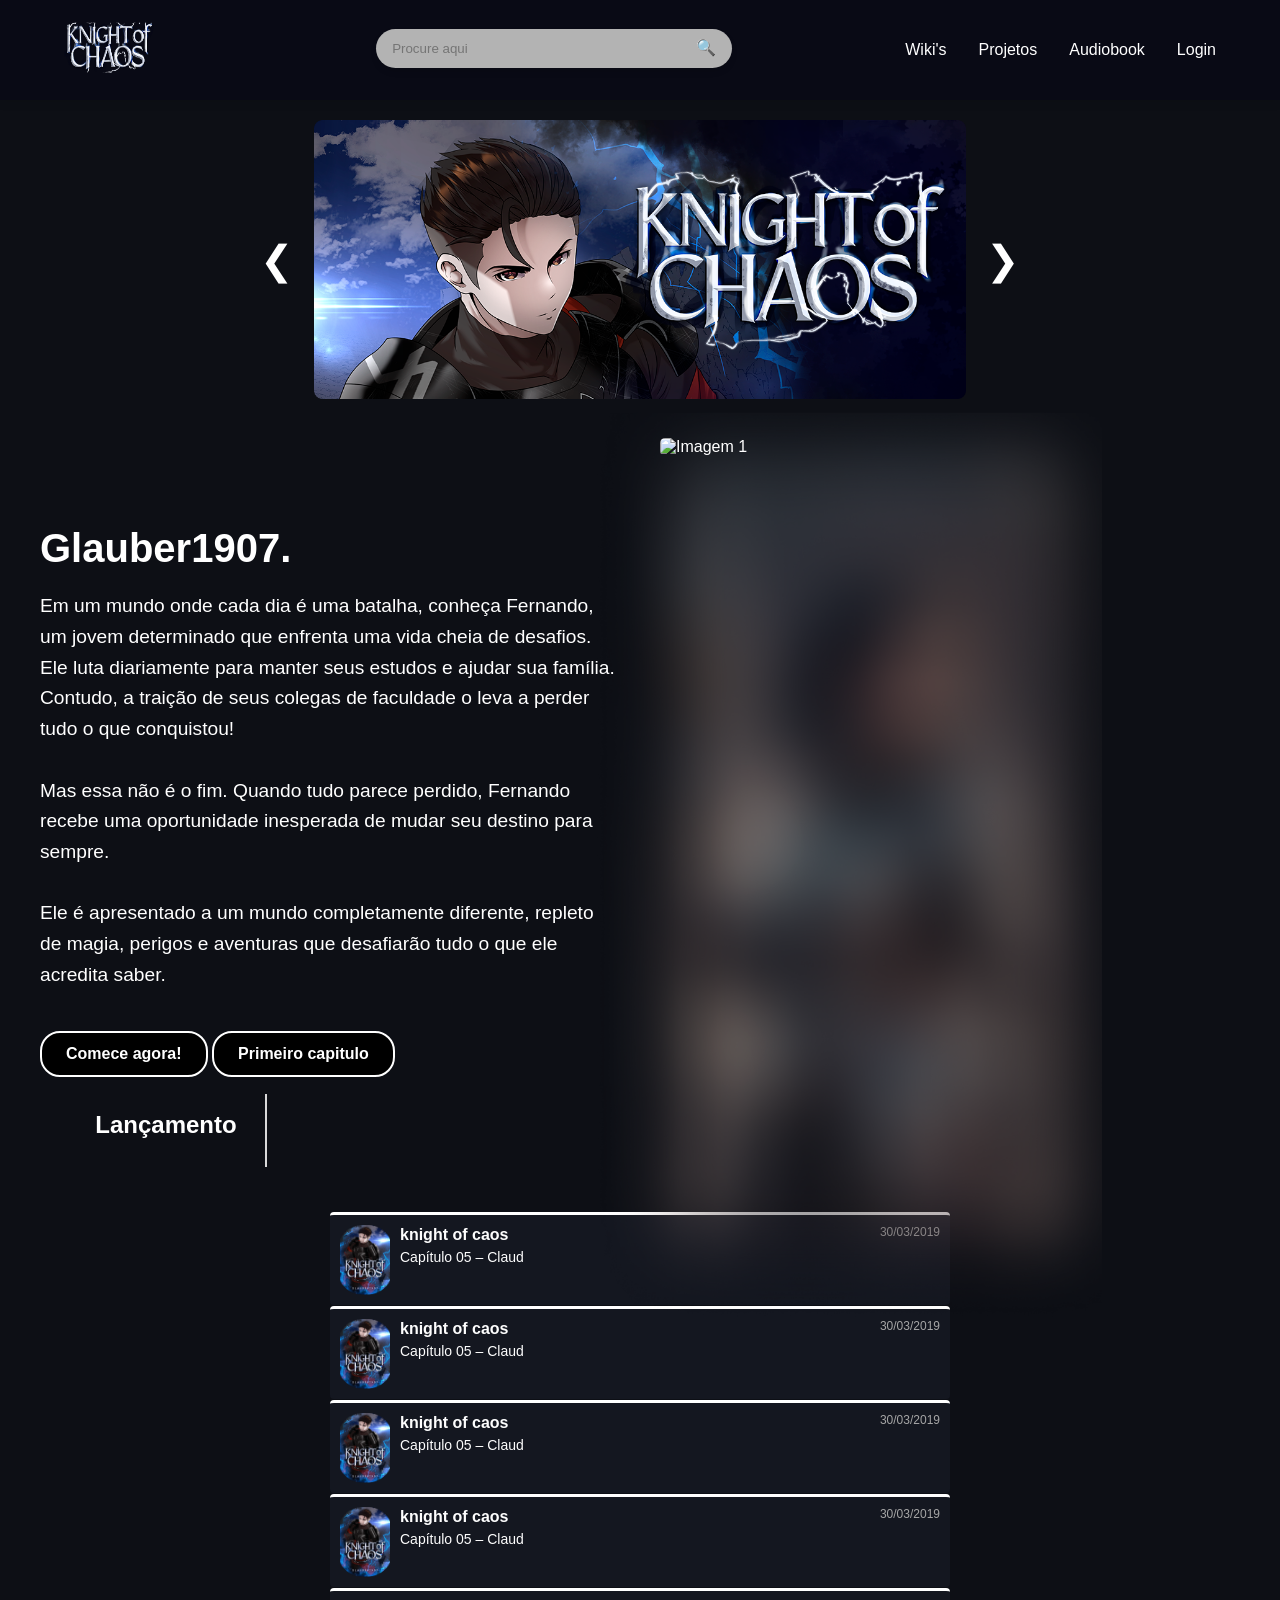
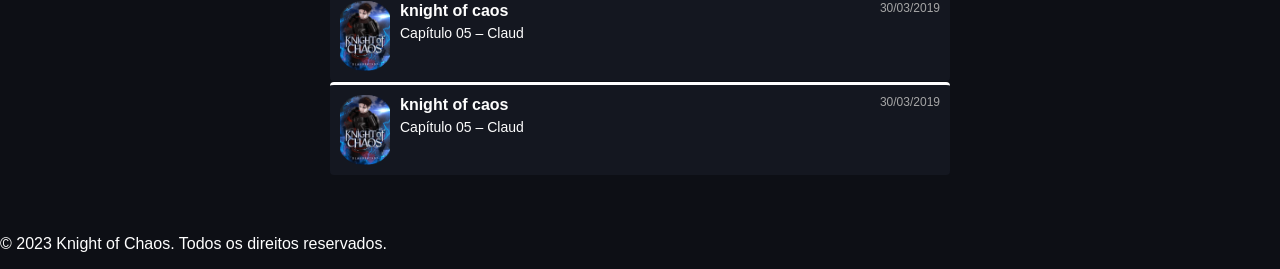
==== br/index.html @ bfa9e41a "Adc Adc cod" ====
<!DOCTYPE html>
<html lang="pt-BR">
<head>
  <meta charset="UTF-8">
  <meta name="viewport" content="width=device-width, initial-scale=1.0">
  <link rel="icon" href="img/img/KnightOfChaosLogo-2 (1).png" type="image/x-icon">

  <link rel="stylesheet" href="https://unpkg.com/swiper/swiper-bundle.min.css" />
  <link rel="stylesheet" href="Global css/style.css">
  <link rel="stylesheet" href="Global css/indro.css">
  <link rel="stylesheet" href="Global css/carrosell.css">
  <link rel="stylesheet" href="Global css/header.css">
  <link rel="stylesheet" href="Global css/sumario.css">
  <link rel="stylesheet" href="Global css/pesquisa.css">
  <link rel="stylesheet" href="https://use.fontawesome.com/releases/v5.7.1/css/all.css" integrity="sha384-fnmOCqbT1WI1j8LyTjo7mOUStjsKC4pOpQbqyi7RrhN7udi9RwhKkMHpvLbHG9Sr" crossorigin="anonymous">
  <title>Koc</title>
</head>
<body>
  <nav class="navbar">
    <div class="navbar-container container">
      <!-- Logo à esquerda -->
      <a href="./" class="logo">
        <img src="img/img/KnightOfChaosLogo-2 (1).png" alt="Knight of Chaos Logo" width="90" height="92">
      </a>
      <div class="search-container">
        <input type="text" class="search-input" placeholder="Procure aqui">
        <span class="search-icon">🔍</span>
    </div>

      <!-- Ícone do hambúrguer (visível apenas em mobile) -->
      <div class="hamburger-lines" id="hamburger">
        <span class="line line1"></span>
        <span class="line line2"></span>
        <span class="line line3"></span>
      </div>

      <!-- Menu de navegação -->
      <ul class="menu-items" id="menu-items">
        <li><a href="./wikis.html">Wiki's</a></li>
        <li><a href="./projetos.html">Projetos</a></li>
        <li><a href="./audiobook.html">Audiobook</a></li>
        <li><a href="./login.html">Login</a></li>
      </ul>
    </div>
  </nav>



  <!-- Carrossel -->
  <div class="carousel-container">
    <!-- Coluna 1: Seta para a esquerda -->
    <div class="arrow-column">
      <button class="arrow-button" onclick="prevSlide()">&#10094;</button>
    </div>
  
    <!-- Coluna 2: Carrossel -->
    <div class="carousel-column">
      <div class="carousel-inner">
        <div class="carousel-item">
          <img src="img/img/image 11.png" alt="Imagem 1">
        </div>
        <div class="carousel-item">
          <img src="img/img/image 11.png" alt="Imagem 2">
        </div>
        <div class="carousel-item">
          <img src="img/img/image 11.png" alt="Imagem 3">
        </div>
        <div class="carousel-item">
          <img src="img/img/image 11.png" alt="Imagem 4">
        </div>
      </div>
    </div>
  
    <!-- Coluna 3: Seta para a direita -->
    <div class="arrow-column">
      <button class="arrow-button" onclick="nextSlide()">&#10095;</button>
    </div>
  </div>

  <!-- Conteúdo principal da página -->
  <main class="introducao-bg">
    <div class="introducao container">
      <div class="introducao-conteudo">
        <h1 class="font-1-xxl cor-0">Glauber1907<span class="cor-p1">.</span></h1>
        <p class="font-2-l cor-5">Em um mundo onde cada dia é uma batalha, conheça Fernando, um jovem determinado que enfrenta uma vida cheia de desafios. Ele luta diariamente para manter seus estudos e ajudar sua família. Contudo, a traição de seus colegas de faculdade o leva a perder tudo o que conquistou! <br> <br> Mas essa não é o fim. Quando tudo parece perdido, Fernando recebe uma oportunidade inesperada de mudar seu destino para sempre. <br> <br> Ele é apresentado a um mundo completamente diferente, repleto de magia, perigos e aventuras que desafiarão tudo o que ele acredita saber.</p>
        <a class="botao" href="https://illusia.com.br/story/koc-knight-of-chaos/koc-capitulo-01/">Comece agora!</a>
        <a class="botao" href="https://illusia.com.br/story/koc-knight-of-chaos/koc-capitulo-01/">Primeiro capitulo</a>
      </div>
      <div class="imagens">
        <img src="img/img/Karol_totalmente_pronta.png" alt="Imagem 1" class="imagem1">
        <img src="img/img/image 1 (1).png" alt="Imagem 2" class="imagem2">
      </div>
      </div>
    </div>


  </main>
    <section class="content-sumario">
      <div class="content-conteudo ">
        <h1>Lançamento</h1>
        <div class="linha-reta"></div>
      </div>
    </section>

<section class="espaco">
  <div class="chapter-container">
    <img class="chapter-image" src="img/KnightOfChaosCapafix2 3.png" alt="Imagem do Capítulo" width="60" height="79">
    <div class="chapter-details">
      <div class="chapter-header">
        <h3 class="chapter-title">knight of caos</h3>
        <span class="chapter-date">30/03/2019</span>
      </div>
      <p class="chapter-description">
        Capítulo 05 – Claud
      </p>
    </div>
  </div>
  <div class="chapter-container">
    <img class="chapter-image" src="img/KnightOfChaosCapafix2 3.png" alt="Imagem do Capítulo" width="60" height="79">
    <div class="chapter-details">
      <div class="chapter-header">
        <h3 class="chapter-title">knight of caos</h3>
        <span class="chapter-date">30/03/2019</span>
      </div>
      <p class="chapter-description">
        Capítulo 05 – Claud
      </p>
    </div>
  </div>
  <div class="chapter-container">
    <img class="chapter-image" src="img/KnightOfChaosCapafix2 3.png" alt="Imagem do Capítulo" width="60" height="79">
    <div class="chapter-details">
      <div class="chapter-header">
        <h3 class="chapter-title">knight of caos</h3>
        <span class="chapter-date">30/03/2019</span>
      </div>
      <p class="chapter-description">
        Capítulo 05 – Claud
      </p>
    </div>
  </div>
  <div class="chapter-container">
    <img class="chapter-image" src="img/KnightOfChaosCapafix2 3.png" alt="Imagem do Capítulo" width="60" height="79">
    <div class="chapter-details">
      <div class="chapter-header">
        <h3 class="chapter-title">knight of caos</h3>
        <span class="chapter-date">30/03/2019</span>
      </div>
      <p class="chapter-description">
        Capítulo 05 – Claud
      </p>
    </div>
  </div>
  <div class="chapter-container">
    <img class="chapter-image" src="img/KnightOfChaosCapafix2 3.png" alt="Imagem do Capítulo" width="60" height="79">
    <div class="chapter-details">
      <div class="chapter-header">
        <h3 class="chapter-title">knight of caos</h3>
        <span class="chapter-date">30/03/2019</span>
      </div>
      <p class="chapter-description">
        Capítulo 05 – Claud
      </p>
    </div>
  </div>
  <div class="chapter-container">
    <img class="chapter-image" src="img/KnightOfChaosCapafix2 3.png" alt="Imagem do Capítulo" width="60" height="79">
    <div class="chapter-details">
      <div class="chapter-header">
        <h3 class="chapter-title">knight of caos</h3>
        <span class="chapter-date">30/03/2019</span>
      </div>
      <p class="chapter-description">
        Capítulo 05 – Claud
      </p>
    </div>
  </div>
</section>
  <footer>
    <div class="container">
      <p>&copy; 2023 Knight of Chaos. Todos os direitos reservados.</p>
    </div>
  </footer>

  <!-- Scripts -->
  <script src="https://unpkg.com/swiper/swiper-bundle.min.js"></script>
  <script src="index.js"></script>
  <script src="script.js"></script>
</body>
</html>
---- br/Global css/style.css ----
.introducao-bg {
  padding: 0px 0;
}

.introducao.container {
  display: flex;
  align-items: center;
  justify-content: space-between;
  gap: 40px;
}

.introducao-conteudo {
  flex: 1;
  max-width: 600px;
}

.introducao-imagem {
  flex: 1;
  max-width: 50%;
}

.introducao-imagem img {
  width: 100%;
  height: auto;
  border-radius: 8px;
}

.linha-01 {
  height: 2px;
  background-color: #333;
  margin: 40px 0;
}

.botao {
  display: inline-block;
  padding: 12px 24px;
  background-color: transparent;
  color: #fff;
  text-decoration: none;
  border-radius: 25px;
  font-weight: bold;
  margin-top: 20px;
  border: 2px solid #fff;
  transition: all 0.3s ease;
}

.botao:hover {
  color: black;
  background-color: white;
  border-color: black;
}

@media (max-width: 768px) {
  .introducao.container {
    flex-direction: column;
  }

  .introducao-imagem {
    max-width: 100%;
    margin-top: 20px;
  }
}
---- br/Global css/indro.css ----
body {
  margin: 0;
  font-family: Arial, sans-serif;
  color: #fff;
  background-color: #0D0F15;
}

.linha {
  width: 1440px;
  height: 3px;
  background-color: white;
  margin: 50px auto 0;
}

.linhas {
  margin: auto 0;
}

.introducao-bg {
  padding: 0;
}

.introducao {
  display: flex;
  justify-content: space-between;
  align-items: center;
  gap: 40px;
  max-width: 1200px;
  margin: 0 auto;
  padding: 20px 20px;
}

.introducao-conteudo {
  max-width: 600px;
}

.introducao-conteudo h1 {
  font-size: 2.5rem;
  margin-bottom: 20px;
}

.introducao-conteudo p {
  font-size: 1.2rem;
  line-height: 1.6;
  margin-bottom: 20px;
}

.botao {
  display: inline-block;
  padding: 12px 24px;
  background-color: #000;
  color: #fff;
  text-decoration: none;
  border-radius: 20px;
  font-size: 1rem;
  transition: background-color 0.3s;
}

.botao:hover {
  background-color: #333;
}

.imagens {
  flex: 1;
  position: relative;
}

.imagens img {
  border-radius: 5px;
  border-right: auto;
  -radius: 8px;
  position: absolute;
}

.imagem1 {
  top: -350px;
  left: 0;
  width: 80%;
  z-index: 2;
}

.imagem2 {
  top: -354px;
  left: -51px;
  width: 83%;
  z-index: 1;
  opacity: 0.5;
  transform: scale(1.05);
}

@media (max-width: 779px) {
  .introducao-imagem img {
    display: none;
  }

  .introducao-conteudo h1 {
    font-size: 2rem;
    margin: 0 1px 1px 1px;
  }

  .introducao-bg {
    padding: 0;
    margin: 10px 20px 1px 20px;
  }

  .introducao-conteudo p {
    font-size: 1rem;
  }

  .botao {
    font-size: 0.9rem;
    padding: 10px 20px;
  }

  .carrossel {
    width: 700px;
    height: 300px;
  }

  .swiper-button-next,
  .swiper-button-prev {
    display: none;
  }

  .introducao-01 {
    flex-direction: column;
    text-align: center;
  }

  .introducao-conteudo {
    margin-bottom: 40px;
  }
}
---- br/Global css/carrosell.css ----
.carousel-container {
  display: flex;
  align-items: center;
  justify-content: center;
  width: 100%;
  max-width: 800px;
  margin: 80px auto;
  margin-top: 20px;
}

.arrow-column {
  flex: 0 0 50px;
  display: flex;
  align-items: center;
  justify-content: center;
}

.arrow-button {
  background-color: transparent;
  color: #fff;
  border: none;
  padding: 20px;
  cursor: pointer;
  font-size: 40px;
  transition: color 0.3s ease;
}

.arrow-button:hover {
  color: darkblue;
}

.carousel-column {
  flex: 1;
  overflow: hidden;
}

.carousel-inner {
  display: flex;
  transition: transform 0.5s ease;
}

.carousel-item {
  min-width: 100%;
  box-sizing: border-box;
}

.carousel-item img {
  width: 100%;
  display: block;
}
---- br/Global css/header.css ----
body {
  margin: 0;
  padding-top: 100px;
  font-family: Arial, sans-serif;
}

.navbar {
  background: #090A15;
  position: fixed;
  top: 0;
  left: 0;
  width: 100%;
  z-index: 1000;
  box-shadow: 0px 2px 10px rgba(0, 0, 0, 0.1);
}

.navbar-container {
  display: flex;
  justify-content: space-between;
  align-items: center;
  height: 100px;
  max-width: 1200px;
  width: 90%;
  margin: 0 auto;
}

.logo img {
  height: 62px;
}

.menu-items {
  display: flex;
  list-style: none;
  margin: 0;
  padding: 0;
}

.menu-items li {
  margin-left: 2rem;
}

.menu-items a {
  text-decoration: none;
  color: #fff;
  font-weight: 500;
  transition: color 0.3s ease-in-out;
}

.hamburger-lines {
  display: none;
  flex-direction: column;
  justify-content: space-between;
  height: 24px;
  width: 30px;
  cursor: pointer;
}

.hamburger-lines .line {
  display: block;
  height: 3px;
  width: 100%;
  background: #fff;
  border-radius: 2px;
  transition: all 0.3s ease-in-out;
}


@media (max-width: 950px) {
  .hamburger-lines {
    display: flex;
  }

  .menu-items {
    position: absolute;
    top: 100px;
    left: 0;
    width: 100%;
    background: #000;
    flex-direction: column;
    align-items: center;
    transform: translateX(-100%);
    transition: transform 0.5s ease-in-out;
    padding: 1rem 0;
  }

  .menu-items li {
    margin: 1rem 0;
  }

  .menu-items.active {
    transform: translateX(0);
  }

  .hamburger-lines.active .line1 {
    transform: rotate(45deg) translate(5px, 5px);
  }

  .hamburger-lines.active .line2 {
    opacity: 0;
  }

  .hamburger-lines.active .line3 {
    transform: rotate(-45deg) translate(5px, -5px);
  }
}

.content {
  padding: 2rem;
  text-align: center;
}
---- br/Global css/sumario.css ----
.content-sumario {
  width: 100%;
  max-width: 1150px;
  margin: 10px auto 40px auto;
  padding: 0;
  height: 5vh;
  display: flex;
  align-items: center;
  justify-content: left;
}

.content-conteudo {
  text-align: center;
}

.linha-reta {
  height: 73px;
  width: 2px;
  background-color: #d9d9d9;
  display: flex;
  margin-top: -65px;
  margin-left: 200px;
}

.lista-capitulos {
  display: flex;
  flex-wrap: wrap;
  justify-content: center;
  gap: 20px;
}

.capitulo {
  width: 200px;
  padding: 10px;
  background-color: #f0f0f0;
  text-align: center;
  border-radius: 5px;
}

.chapter-container {
  display: flex;
  align-items: flex-start;
  background: #141720;
  border-radius: 4px;
  padding: 10px;
  color: #fdfdfd;
  height: 70px;
  max-width: 600px;
  margin: 1px auto;
  position: relative;
  border-top: 3px solid #FFF;
}

.chapter-image {
  width: 50px;
  height: 70px;
  margin-right: 10px;
  border-radius: 4px;
  object-fit: cover;
}

.chapter-details {
  flex: 1;
  position: relative;
}

.chapter-header {
  display: flex;
  justify-content: space-between;
  align-items: flex-start;
}

.chapter-title {
  margin: 0;
  font-size: 16px;
  line-height: 1.2;
}

.chapter-date {
  font-size: 12px;
  color: #a6a6a6;
}

.chapter-description {
  margin: 5px 0 0 0;
  font-size: 14px;
}

.espaco {
  margin: 60px;
}
---- br/Global css/pesquisa.css ----
.search-container {
  position: relative;
  width: 300px;
  margin: 0px 0px 3px 25px;
}

.search-input {
  width: 100%;
  padding: 12px 40px 12px 16px;
  border: none;
  border-radius: 25px;
  box-shadow: 0 4px 6px rgba(0, 0, 0, 0.1);
  outline: none;
  transition: all 0.3s ease;
  background-color: #b3b3b3;
}

.search-input:focus {
  box-shadow: 0 6px 12px rgba(0, 0, 0, 0.2);
}

.search-icon {
  position: absolute;
  right: -40px;
  top: 45%;
  transform: translateY(-50%);
  cursor: pointer;
  transition: color 0.3s ease;
}

.search-icon:hover {
  color: #007BFF;
}

@media (max-width: 1000px) {
  .search-container {
      width: 250px;
      margin: 0px 0px 3px -94px;
  }

  .search-input {
      padding: 10px 36px 10px 12px;
      font-size: 14px;
  }

  .search-icon {
      right: 8px;
  }
}

@media (max-width: 600px) {
  .search-container {
      width: 200px;
  }

  .search-input {
      padding: 8px 32px 8px 10px;
      font-size: 12px;
  }

  .search-icon {
      right: 6px;
  }
}
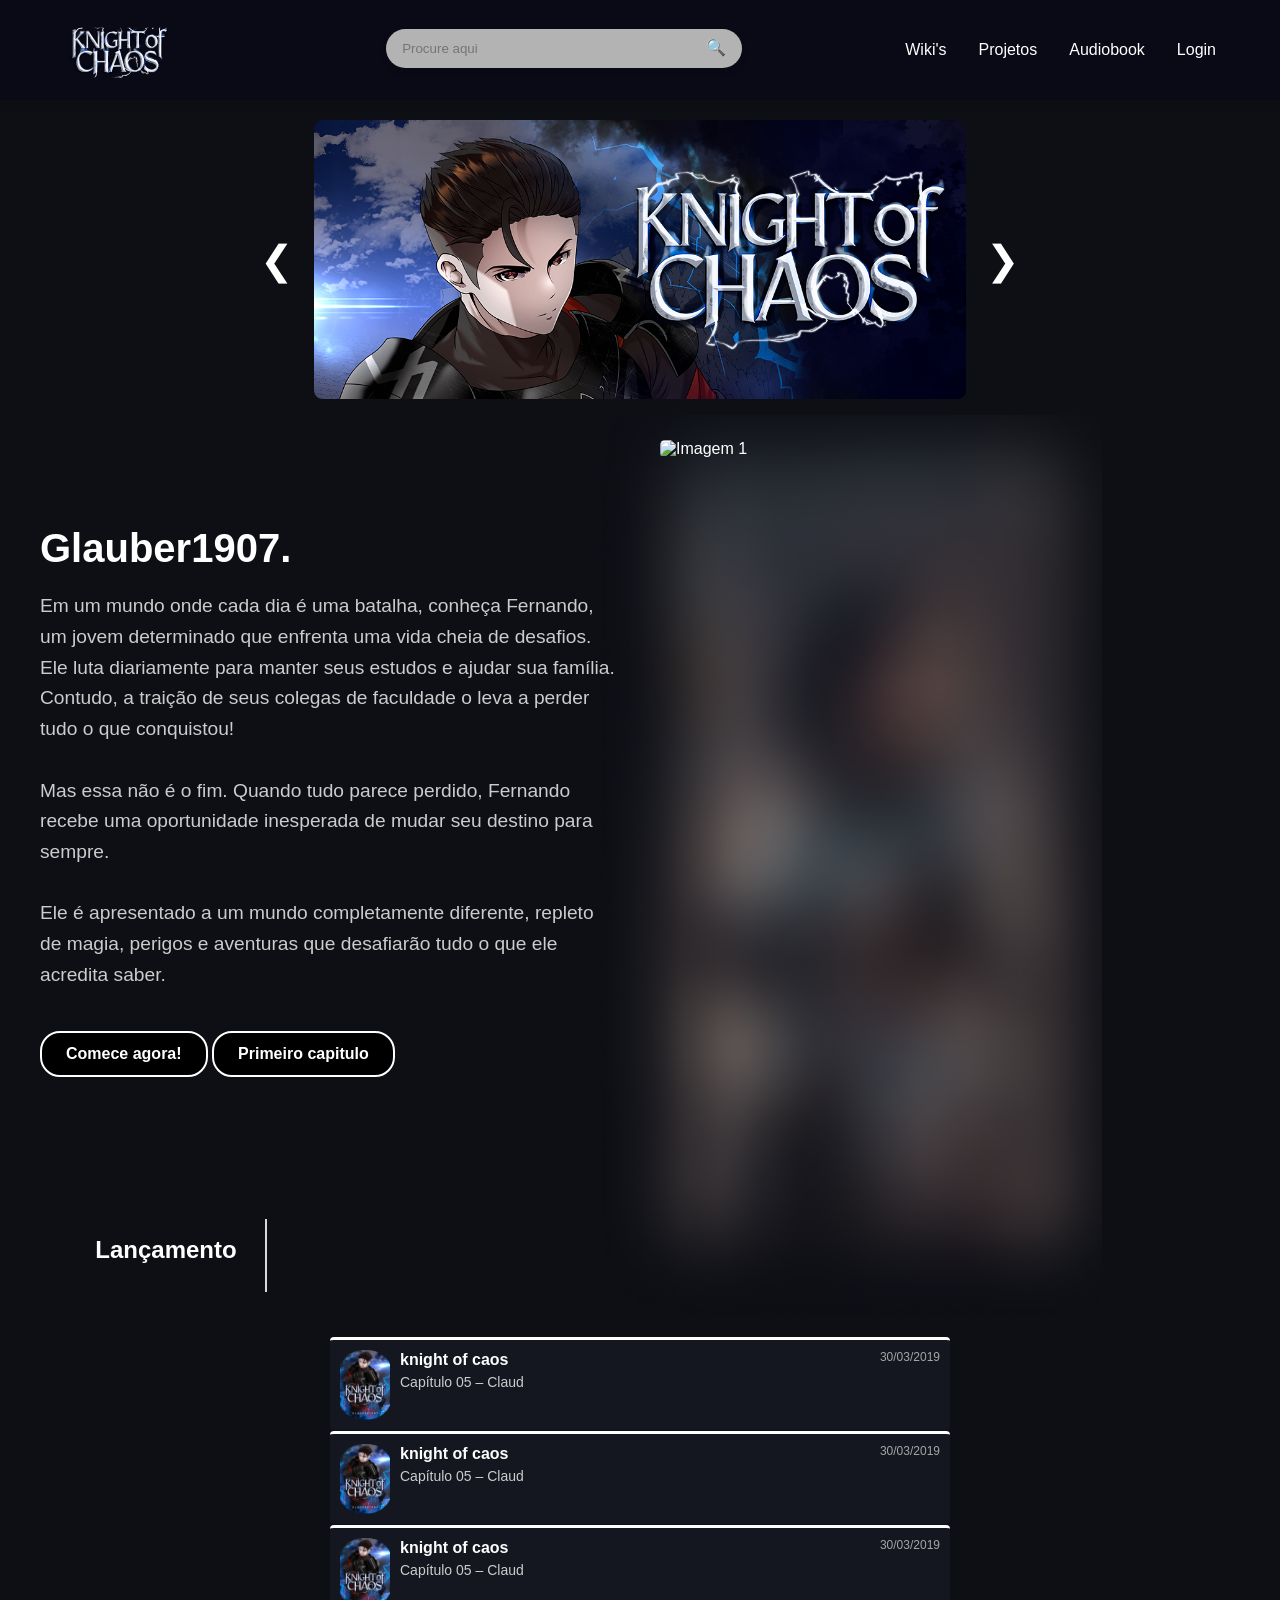
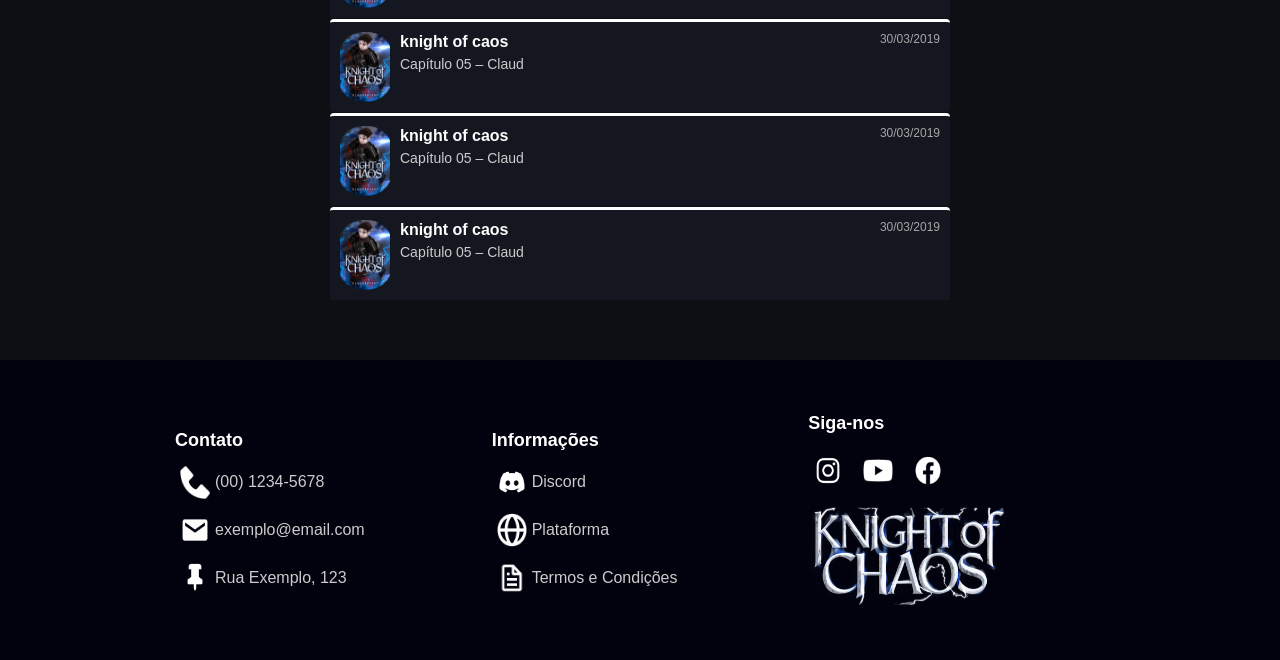
==== commit cbfd44ec: "Footer adc" ====
--- a/br/index.html
+++ b/br/index.html
@@ -12,6 +12,7 @@
   <link rel="stylesheet" href="Global css/header.css">
   <link rel="stylesheet" href="Global css/sumario.css">
   <link rel="stylesheet" href="Global css/pesquisa.css">
+  <link rel="stylesheet" href="Global css/footer.css">
   <link rel="stylesheet" href="https://use.fontawesome.com/releases/v5.7.1/css/all.css" integrity="sha384-fnmOCqbT1WI1j8LyTjo7mOUStjsKC4pOpQbqyi7RrhN7udi9RwhKkMHpvLbHG9Sr" crossorigin="anonymous">
   <title>Koc</title>
 </head>
@@ -60,13 +61,13 @@
           <img src="img/img/image 11.png" alt="Imagem 1">
         </div>
         <div class="carousel-item">
-          <img src="img/img/image 11.png" alt="Imagem 2">
+          <img src="img/Imagem do WhatsApp de 2025-01-31 à(s) 17.07.03_7e08c1e6.jpg" alt="Imagem 2">
         </div>
         <div class="carousel-item">
           <img src="img/img/image 11.png" alt="Imagem 3">
         </div>
         <div class="carousel-item">
-          <img src="img/img/image 11.png" alt="Imagem 4">
+          <img src="img/Imagem do WhatsApp de 2025-01-31 à(s) 17.07.03_7e08c1e6.jpg" alt="Imagem 4">
         </div>
       </div>
     </div>
@@ -176,11 +177,38 @@
     </div>
   </div>
 </section>
-  <footer>
-    <div class="container">
-      <p>&copy; 2023 Knight of Chaos. Todos os direitos reservados.</p>
-    </div>
-  </footer>
+<footer>
+  <div class="footer-container">
+    <div class="footer-column">
+        <h2>Contato</h2>
+        <p><img src="img/Vector@2x.png" alt="Telefone" class="icon">(00) 1234-5678</p>
+        <p><img src="img/bxs-envelope 2.png" alt="Email" class="icon">exemplo@email.com</p>
+        <p><img src="img/bxs-pin 2.png" alt="Endereço" class="icon">Rua Exemplo, 123</p>
+    </div>
+
+    <div class="footer-column">
+        <h2>Informações</h2>
+        <a href="#"><img src="img/bxl-discord-alt 2.png" alt="Discord" class="icon">Discord</a>
+        <a href="#"><img src="img/Vector (1).png" alt="Plataforma" class="icon">Plataforma</a>
+        <a href="#"><img src="img/img/bx-file 3.png" alt="Termos e Condições" class="icon">Termos e Condições</a>
+    </div>
+
+    <div class="footer-column">
+        <h2 class="h2-none">Siga-nos</h2>
+        <div class="social-icons">
+            <a href="#"><img src="img/bxl-instagram 2 (8).png" alt="Instagram"></a>
+            <a href="#"><img src="img/Vector.png" alt="YouTube"></a>
+            <a href="#"><img src="img/bxl-facebook-circle 2.png" alt="Facebook"></a>
+        </div>
+        <div class="logoss">
+            <img src="img/img/KnightOfChaosLogo-2 (1).png" alt="Logo">
+        </div>
+    </div>
+  </div>
+</footer>
+
+
+
 
   <!-- Scripts -->
   <script src="https://unpkg.com/swiper/swiper-bundle.min.js"></script>
--- a/br/Global css/style.css
+++ b/br/Global css/style.css
@@ -50,9 +50,13 @@
   border-color: black;
 }
 
-@media (max-width: 768px) {
+@media (max-width: 1000px) {
   .introducao.container {
     flex-direction: column;
+    display: flex;
+    align-items: center;
+    justify-content: center;
+    gap: 40px;
   }
 
   .introducao-imagem {
--- a/br/Global css/indro.css
+++ b/br/Global css/indro.css
@@ -88,19 +88,35 @@
   transform: scale(1.05);
 }
 
-@media (max-width: 779px) {
+@media (max-width: 1000px) {
+  .introducao-container{
+    justify-content: center;
+  }
   .introducao-imagem img {
     display: none;
+  }
+  .imagens {
+    flex: none;
+    position: relative;
+  }
+  .imagem1 {
+  display: none;
+  }
+  
+  .imagem2 {
+display: none;
   }
 
   .introducao-conteudo h1 {
     font-size: 2rem;
     margin: 0 1px 1px 1px;
+    
   }
 
   .introducao-bg {
     padding: 0;
     margin: 10px 20px 1px 20px;
+    
   }
 
   .introducao-conteudo p {
@@ -129,5 +145,6 @@
 
   .introducao-conteudo {
     margin-bottom: 40px;
+    
   }
 }
--- a/br/Global css/sumario.css
+++ b/br/Global css/sumario.css
@@ -1,7 +1,7 @@
 .content-sumario {
   width: 100%;
   max-width: 1150px;
-  margin: 10px auto 40px auto;
+  margin: 130px auto 40px auto;
   padding: 0;
   height: 5vh;
   display: flex;
@@ -89,3 +89,15 @@
 .espaco {
   margin: 60px;
 }
+@media (max-width: 1000px) {
+.content-sumario {
+  width: 100%;
+  max-width: 1150px;
+  margin: 0 auto 40px auto;
+  padding: 0;
+  height: 5vh;
+  display: flex;
+  align-items: center;
+  justify-content: left;
+}
+}
--- a/br/Global css/footer.css
+++ b/br/Global css/footer.css
@@ -0,0 +1,68 @@
+footer {
+  background-color: #01020D;
+  color: #fff;
+  padding: 20px 0;
+  display: flex;
+  justify-content: center;
+  align-items: center;
+}
+
+.footer-container {
+  width: 950px;
+  height: 260px;
+  display: flex;
+  justify-content: space-around;
+  align-items: center;
+  flex-wrap: wrap;
+}
+
+.footer-column {
+  flex: 1;
+  min-width: 200px;
+  margin: 10px;
+}
+
+h2 {
+  font-size: 18px;
+  margin-bottom: 10px;
+}
+
+p, a {
+  color: #ccc;
+  text-decoration: none;
+  margin: 5px 0;
+  display: flex;
+  align-items: center;
+}
+
+a:hover {
+  color: #fff;
+}
+
+.social-icons img, .logo img, .icon {
+  width: 30px;
+  margin: 5px;
+}
+
+.social-icons {
+  display: flex;
+  gap: 10px;
+}
+
+.logo img {
+  width: 100px;
+  margin-top: 10px;
+}
+
+
+@media (max-width: 670px) {
+  .social-icons {
+   display: none;
+  }
+  .h2-none{
+    display: none;
+  }
+  .logoss{
+    display: none;
+  }
+}
